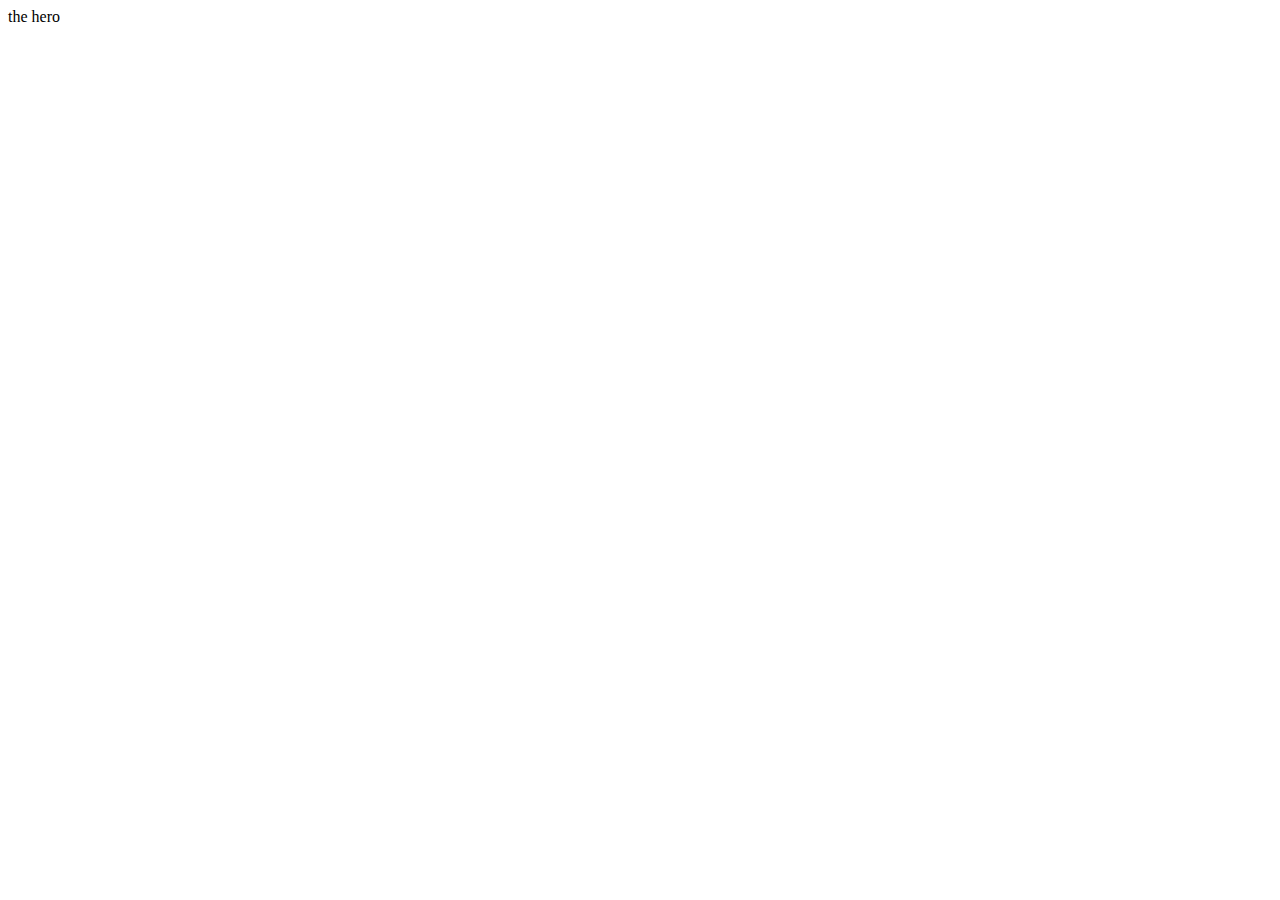
==== Hero/index.html @ cc7d5a30 "feat: I've added the hero structure" ====
<!DOCTYPE html>
<html lang="en">
<head>
    <meta charset="UTF-8">
    <meta http-equiv="X-UA-Compatible" content="IE=edge">
    <meta name="viewport" content="width=device-width, initial-scale=1.0">
    <title>Document</title>
    <link rel="stylesheet" href="./style.css">
</head>
<body>
    the hero
</body>
</html>
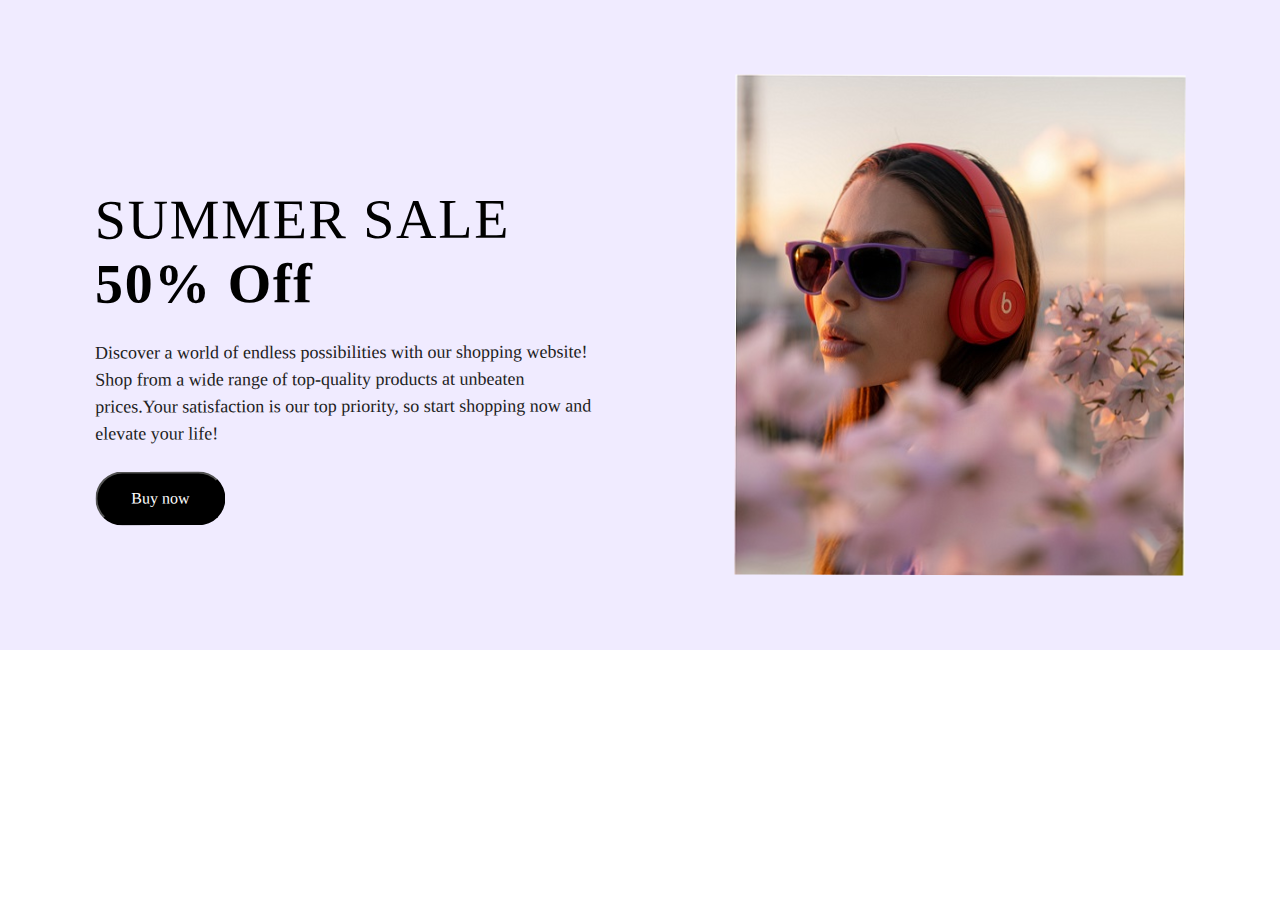
==== commit ae1f853a: "Merge pull request #5 from Bodemola123/heroSection" ====
--- a/Hero/index.html
+++ b/Hero/index.html
@@ -4,10 +4,17 @@
     <meta charset="UTF-8">
     <meta http-equiv="X-UA-Compatible" content="IE=edge">
     <meta name="viewport" content="width=device-width, initial-scale=1.0">
-    <title>Document</title>
-    <link rel="stylesheet" href="./style.css">
+    <title>Hero Section</title>
+    <link rel="stylesheet" href="style.css">
 </head>
 <body>
-    the hero
+    <div class="hero">
+            <div class="text">
+                <h1 class="summer">SUMMER SALE <span>50% Off</span></h1>
+                <p>Discover a world of endless  possibilities with our shopping website! Shop from a wide range of top-quality products at unbeaten prices.Your satisfaction is our top priority, so start shopping now and elevate your life!</p>
+                <button>Buy now</button>
+            </div> 
+            <div class="image"></div>
+    </div>
 </body>
 </html>--- a/Hero/style.css
+++ b/Hero/style.css
@@ -0,0 +1,249 @@
+*{
+    margin: 0;
+    padding: 0;
+    box-sizing: border-box;
+}
+.hero{
+    display: flex;
+    flex-direction: row;
+    justify-content: center;
+    align-items: center;
+    padding: auto 24px;
+    gap: 80px;
+    position: absolute;
+    background: rgba(225, 216, 255, 0.5);
+    width: 100vw;
+    height: 650px;
+    margin: auto 0;
+}
+.text{
+    display: flex;
+    flex-direction: column;
+    align-items: flex-start;
+    padding: 0px;
+    gap: 24px;
+    width: 560px;
+    height: 276px;
+    transform: rotate(-0.13deg);
+}
+h1{
+    font-family: 'Montserrat';
+    font-style: normal;
+    font-weight: 500;
+    font-size: 56px;
+    letter-spacing: 0.03em;
+    text-align: left;
+    
+}
+.summer{
+    width: 500px;
+    height: 144px;
+}
+span{
+    font-family: 'Inter';
+    font-weight: 700;
+}
+p{
+    width: 500px;
+    height: 108px;
+    font-size: 18px;
+    font-style: normal;
+    line-height: 27px;
+    text-align: left;
+    font-family: 'Inter';
+    color: #212121;
+    vertical-align: top;
+}
+
+button{
+    width: 130.12px;
+    height: 53.56px;
+    border-radius: 60px;
+    padding: 16px 32px;
+    background: #000000;
+    color: white;
+    font-family: 'Inter';
+    font-style: normal;
+    font-weight: 500;
+    font-size: 16px;
+}
+button:hover{
+    cursor: pointer;
+}
+.image{
+    width: 450px;
+    height: 500px;
+    transform: rotate(0.13deg);
+    background-image: url(Image/vinicius-amnx-amano-vl-sARMHTkQ-unsplash\ 1.jpg);
+    background-size: cover;
+}
+@media (max-width:412px) {
+    *{
+        margin: 0;
+        padding: 0;
+        box-sizing: border-box;
+    }
+    .hero{
+        display: flex;
+        flex-direction: column;
+        justify-content: start;
+        align-items: start;
+        width: 100%;
+        height: 600px;
+        position: absolute;
+        background: rgba(225, 216, 255, 0.5);
+        
+        
+    }
+    .text{
+        width: 80%;
+        height:50vh; 
+        margin-left: auto;
+        margin-right: auto;
+        margin-top: 5%;
+    }
+    h1{
+        font-family: 'Montserrat';
+        font-style: normal;
+        font-weight: 500;
+        font-size: 24px;
+        letter-spacing: 0.03em;
+        text-align: start;
+    }
+    .summer {
+        width: 60vw;
+        height: 110px;
+        color: #212121;
+
+    }
+    span{
+        font-family: 'Inter';
+        font-weight: 700;
+    }
+    p{
+        width: 80vw;
+        font-size: 12px;
+        font-style: normal;
+        line-height: 15px;
+        text-align: left;
+        font-family: 'Inter';
+        color: #212121;
+        vertical-align: top;
+        margin-top: -25%;
+    }
+    button{
+        width: 100px;
+        height: 30px;
+        border-radius: 20px;
+        padding: 5px 10px;
+        background: #000000;
+        color: white;
+        font-family: 'Inter';
+        font-style: normal;
+        font-weight: 500;
+        font-size: 11px;
+        margin-top: -15%;
+    }
+    button:hover{
+        cursor: pointer;
+    }
+    .image{
+        width: 65vw;
+        height: 45vh;
+        transform: rotate(0.13deg);
+        background-image: url(Image/vinicius-amnx-amano-vl-sARMHTkQ-unsplash\ 1.jpg);
+        background-size: cover;
+        border-radius: 10px;
+        margin-left: auto;
+        margin-right: auto;
+        margin-top: -40%; 
+    }
+}
+@media (width:768px) {
+    *{
+    margin: 0;
+    padding: 0;
+    box-sizing: border-box;
+}
+.hero{
+    display: flex;
+    flex-direction: row;
+    justify-content: center;
+    align-items: center;
+    padding: auto 18px;
+    gap: 40px;
+    position: absolute;
+    background: rgba(225, 216, 255, 0.5);
+    width: 100vw;
+    height: 100vh;
+    margin: auto;
+}
+.text{
+    display: flex;
+    flex-direction: column;
+    align-items: flex-start;
+    padding: 0px;
+    gap: 20px;
+    width: 400px;
+    height: 200px;
+    transform: rotate(-0.13deg);
+    margin: -10% 40px 0 40px;
+
+}
+h1{
+    font-family: 'Montserrat';
+    font-style: normal;
+    font-weight: 500;
+    font-size: 40px;
+    letter-spacing: 0.03em;
+    text-align: left;
+    
+}
+.summer{
+    width: 300px;
+    height: 100px;
+}
+span{
+    font-family: 'Inter';
+    font-weight: 700;
+}
+p{
+    width: 350px;
+    height: 86px;
+    font-size: 16px;
+    font-style: normal;
+    line-height: 27px;
+    text-align: left;
+    font-family: 'Inter';
+    color: #212121;
+    vertical-align: top;
+    margin-bottom: 10%;
+}
+
+button{
+    width: 130px;
+    height: 40px;
+    border-radius: 60px;
+    padding: 10px 24px;
+    background: #000000;
+    color: white;
+    font-family: 'Inter';
+    font-style: normal;
+    font-weight: 500;
+    font-size: 14px;
+    margin-top: 10px
+}
+button:hover{
+    cursor: pointer;
+}
+.image{
+    width: 65vw;
+    height: 70vh;
+    transform: rotate(0.13deg);
+    background-image: url(Image/vinicius-amnx-amano-vl-sARMHTkQ-unsplash\ 1.jpg);
+    background-size: cover;
+    margin-left: auto;
+    margin-right: 40px;
+    border-radius: 10px;
+}
+}